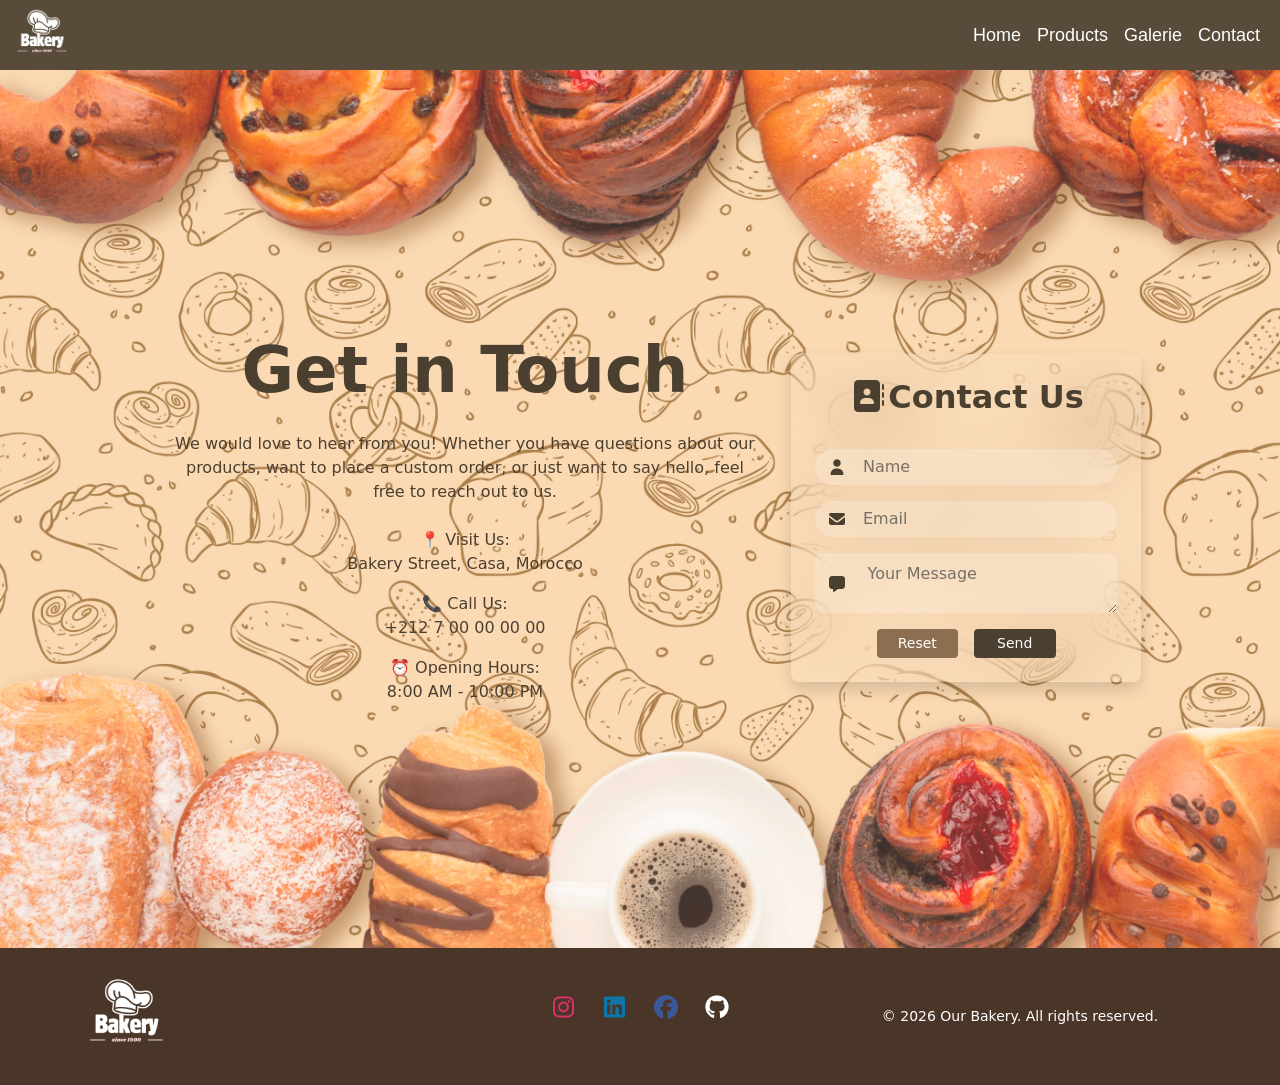
==== contact.html @ 7a87a1a1 "dsfaf" ====
<!DOCTYPE html>
<html lang="en">

<head>
    <meta charset="UTF-8">
    <meta name="viewport" content="width=device-width, initial-scale=1.0">
    <link href="css/bootstrap.min.css" rel="stylesheet">
    <link rel="stylesheet" href="css/style.css">
    <link rel="stylesheet" href="css/all.min.css">
    <title>Bakery</title>


</head>

<body class="pt-5">
    <header>
        <nav class="navbar navbar-expand-lg fixed-top navbar-dark">
            <div class="container-fluid">
                <a class="navbar-brand fw-bold text-white" href="index.html"><img class="logo-img"
                        src="images/logoo.png" alt="Bakey Logo">
                </a>

                <button class="navbar-toggler" type="button" data-bs-toggle="collapse" data-bs-target="#m">
                    <span class="navbar-toggler-icon"></span>
                </button>

                <div class="collapse navbar-collapse" id="m">
                    <ul class="navbar-nav ms-auto">
                        <li class="nav-item"><a class="nav-link" href="index.html">Home</a></li>
                        <li class="nav-item"><a class="nav-link" href="service.html">Products</a></li>
                        <li class="nav-item"><a class="nav-link" href="galerie.html">Galerie</a></li>
                        <li class="nav-item"><a class="nav-link" href="contact.html">Contact</a></li>
                    </ul>
                </div>
            </div>
        </nav>
    </header>
<main>
    <section>
        <div class="position-relative overflow-hidden  w-100">
            <img src="images/i1.jpg" class="img-fluid w-100 bgback" id="im1">
            <div class="position-absolute top-0 start-0 w-100 h-100 justify-content-center align-items-center">
                <div class="row min-vh-100 align-items-center justify-content-center text-center g-4 mt-3">
                    <div class="col-12 col-md-6 fade-up">
                        <a href="contact.html" class="gi">
                            <h1 class="text-center fw-bold mb-4 display-3 gi">Get in Touch</h1>
                        </a>
                        <div class="">
                            <p class="text-center m-4">We would love to hear from you! Whether you have questions about our products, want to place a custom order, or just want to say hello, feel free to reach out to us.</p>
                            <p>📍 Visit Us:<br> Bakery Street, Casa, Morocco</p>
                            <p>📞 Call Us:<br> +212 7 00 00 00 00</p>
                            <p>⏰ Opening Hours:<br> 8:00 AM - 10:00 PM</p>
                        </div>
                    </div>
                    <div class="form-contact p-4 rounded-3 shadow col-12 col-md-6 fade-up mb-3">
                        <form action="#" method="post">
                            <h2 class="text-center fw-bold">
                                <a href="contact.html" class="c"><i class="fa-solid fa-address-book"></i>Contact Us</a>
                            </h2><br>
                            <div>
                                <div class="input-grp">
                                    <i class="fa-solid fa-user"></i>
                                    <input type="text" class="form-control fcc mb-3 rounded-pill" placeholder="Name"
                                    required>
                                </div>
                                <div class="input-grp">
                                    
                                    <i class="fa-solid fa-envelope"></i><input type="email" class="form-control fcc mb-3 rounded-pill" placeholder="Email"
                                    required>
                                </div>
                                <div class="input-grp">
                                    <i class="fa-solid fa-message"></i>
                                    <textarea class="form-control fcc mb-3 rounded-3" rows="2" placeholder="      Your Message"
                                    required></textarea>
                                </div>
                                
                                <div class="row d-flex justify-content-center gap-3">
                                    <button type="reset"
                                        class="btn btn-secondary btn-sm w-25 col-6 col-sm-12">Reset</button>
                                    <button type="submit"
                                        class="btn btn-primary btn-sm w-25 col-6 col-sm-12">Send</button>
                                </div>
                            </div>
                        </form>
                    </div>
                </div>
            </div>

    </section>
</main>
     <footer class="text-white py-4 ftr-back" >
        <div class="container">
            <div class="row align-items-center ">
                <div class="col-md-4 col-12  justify-content-center">
                    <img src="images/logoo.png" alt="Bakery Logo" class="w-25 h-25">
                </div>
                <div class="col-md-4 text-center col-12 justify-content-center mb-3">
                    <a href="https://www.instagram.com/bakerystore2026/" class=" me-3"><i
                            class="fab fa-instagram fs-4"></i></a>
                    <a href="https://www.linkedin.com/in/soufiane-inarain?utm_source=share&utm_campaign=share_via&utm_content=profile&utm_medium=android_app"
                        class="text-white"><i class="fab fa-linkedin fs-4"></i></a>
                    <a href="https://www.facebook.com/share/1GZnmuH9AN/" class="text-white ms-3"><i
                            class="fab fa-facebook fs-4"></i></a>
                    <a href="https://github.com/SOUFIANE-X2" class="text-white ms-3"><i
                            class="fab fa-github fs-4"></i></a>
                </div>
                <div class="col-md-4 text-md-end col-sm-12 d-flex justify-content-center">
                    <small>&copy; 2026 Our Bakery. All rights reserved.</small>
                </div>
            </div>
        </div>
    </footer>
    <script src="js/bootstrap.bundle.min.js"></script>
</body>

</html>
---- css/style.css ----
html {
            scroll-behavior: smooth;
        }

        body {
            background-color: #fdf6e3;
            color: #4b3f2f;
            font: optional;
        }

        .navbar {
            background-color: #594b3a;
            height: 70px;
        }

        .nav-link {
            color: #fff !important;
            font-family: Monotype Grotesque, sans-serif;
            font-size: large;
            display: inline-block;
            transition: transform 0.3s ease;
            transform-origin: center;
            will-change: transform;
        }

        .nav-link:hover {
            text-decoration: underline;
            color: beige !important;
            opacity: 0.9;
            transform: scale(1.1);
        }

        @media (max-width: 992px) {
            .navbar-collapse {
                background-color: #594b3a;
                position: absolute;
                top: 100%;
                left: 0;
                right: 0;
                padding: 1rem 1.5rem;
                margin: 0;
                border-radius: 0;
            }
        }
        .login{
            background-color: #8B5A2B;
            border-radius: 8px;
            color: #FFF3E0;
            border: none;
            padding: 8px 18px;
            font-weight: 600;

        }
        .login:hover{
            background-color: #6F4518;
            transform: t;
        }

        .logo-img {
            height: 60px !important;
            width: auto !important;
        }

        .navbar-brand {
            transition: transform 0.3s ease;

        }

        .The {
            font-family: 'Playfair Display', serif;
        }

        .navbar-brand:hover {
            transform: scale(1.1);
        }

        #im1 {
            opacity: 0.8;
            height: 100vh !important;
            object-fit: cover !important;
        }


        .f1 {
            color: #4b3f2f;
            font-weight: 700;
        }


        #f2 {
            color: #4b3f2f;
            font-weight: 500;

        }

        .btn-primary {
            background-color: #4b3f2f;
            border: none;
            transition: background-color 0.3s ease, transform 0.3s ease;
        }

        .btn-primary:hover {
            background-color: #e98c3b;
            transform: scale(1.05);
        }

        .btn-primary:active {
            background-color: #3e3325 !important;
        }

        .cd {
            width: 18rem !important;
            height: 27rem !important;
            transition: transform 0.3s ease;
        }

        .cd:hover {
            transform: scale(1.05);
        }

        .card-statistique {
            background: #fff5e6;
            border-radius: 15px;
            box-shadow: 0 0px 10px #e98c3b;
            text-align: center;
            height: 300px !important;
        }

        .card-statistique:hover {
            transform: scale(1.05);
            box-shadow: 0 10px 30px #3e3325;
            transition: all 0.5s;


        }

        .t1 {
            color: #3e3325;
        }

        .accordion-button,
        .accordion-body {
            background-color: #fdf6e3;
            color: #4b3f2f;
            transition: background-color 0.3s ease, transform 0.3s ease;
        }

        .accordion-button:hover {
            background-color: #8c6e50;
            color: #fff;
            transform: scale(1.02);
        }

        .accordion-button:focus {
            box-shadow: 0 0 0 0.25rem rgba(140, 110, 80, 0.5);
        }

        .accordion-button:not(.collapsed) {
            background-color: #8c6e50;
            color: #fff;
            border: #3e3325;
        }

        .fa-instagram {
            color: #e1306c;
        }

        .fa-linkedin {
            color: #0e76a8;
        }

        .fa-facebook {
            color: #3b5998;
        }

        .fab:hover {
            transform: scale(1.2);
            transition: all 0.5s;
        }

        footer {
            background-color: #452203;
            color: #fff;
        }

        /*service syle*/
        .serv {
            background-image: url(../images/i1.jpg);
            background-position: center;
            background-size: cover;
            background-attachment: fixed;
            background-repeat: no-repeat;
            color: #4b3f2f;
            color: #4b3f2f;
            font: optional;
        }


        .logo-img {
            height: 60px !important;
            width: auto !important;
        }

        .title-products {
            margin-top: 90px;
            text-align: center;
            font-weight: 700;
            
            color: #534014;
            margin-bottom: 30px;

        }

        .Categories {
            text-align: center;
            color: #642c12;
            font-weight: 600;

        }

        .containerservce {
            background-color: rgba(255, 255, 255, 0.1);
            backdrop-filter: blur(30px);
            box-shadow: 0px 0px 20px rgb(92, 91, 87);
            border-radius: 10px;
            margin-top: 10px;
            margin-left: 50px;
            margin-right: 50px;
            height: auto;
            width: auto;
            padding: 30px 40px 0px;
            backdrop-filter: blur(30px);


        }

        .card {
            box-shadow: 0px 0px 10px #642c12;
            padding-bottom: 10px;
            background: #dfe8c8;

        }

        .card:hover {
            transform: scale(1.03);
            transition: all 0.5s ease;
            ;
        }


        .card img {
            height: 240px !important;
            width: auto;

        }

        .ct {
            font-family: sans-serif;
            font-size: 2rem;
            color: #594b3a;
            font-weight: 600;


        }

        .ct:hover {
            color: rgb(171, 79, 42);
            transition: all 0.6s ease;
            transform: scale(0.95);
        }

        .ctx {
            font-family: 'sans-serif';
            font-size: 1.1rem;
            color: #4b3f2f;
        }

        .fc {
            background: rgba(255, 255, 255, 0.1);
            backdrop-filter: blur(30px);
            border: solid 1px rgb(171, 79, 42);
        }

        .fc:focus {
            background: #fff;
            box-shadow: none;
            border: #594b3a;
        }

        .btp {
            background-color: rgb(171, 79, 42);
            border: none;
            margin-top: auto;
            width: 215px !important;
        }

        .btp:hover {
            background-color: rgb(215, 104, 60);
            transform: scale(1.1);
            transition: all 0.3s ease;
        }

        @media (max-width: 991.98px) and (min-width: 768px) {
            .btp {
                background-color: rgb(171, 79, 42);
                border: none;
                margin-top: auto;
                width: 190px !important;
            }

            .btp:hover {
                background-color: rgb(215, 104, 60);
                transform: scale(1.1);
                transition: all 0.3s ease;
            }
        }


        @media (max-width: 992px) {
            .containerservce {
                margin-left: 20px;
                margin-right: 20px;
                padding: 20px;
            }

            .col-md-3 {
                flex: 0 0 50%;
                max-width: 50%;
            }
        }

        @media (max-width: 768px) {
            .containerservce {
                margin-left: 15px;
                margin-right: 15px;
                padding: 15px;
            }

            .col-md-3 {
                flex: 0 0 100%;
                max-width: 100%;
            }


        }

        .imagebread {
            height: 340px !important;
            width: 100% !important;

        }

        .range {
            font-size: 1.2rem;
            font-family: sans-serif;
            font-weight: 500;
            margin-right: 20px;
        }

        .btw {
            background-color: #8c6e50;
            border: solid 1px #7e6f5a;
            color: #fff;
        }

        .btw:hover {
            background-color: #4b3f2f;
            border: solid 1px #7e6f5a;
            color: #fff;
        }

        .btw:active {
            background-color: #baa488 !important;
            border: none !important;
            color: #fff !important;
        }

        .confirm {
            padding-top: 25px;
            padding-left: 15px;
            margin-left: 40px;
            width: 490px;
        }

        @media (max-width: 576px) {
            .confirm {
                margin-left: 35px;
                width: 250px;
            }
        }

        @media (max-width: 991.98px) and (min-width: 768px) {
            .confirm {
                margin-left: 10px;
                width: 480px;
            }
        }

        .containerservce {
            backdrop-filter: blur(30px);
        }

        /* gallery */
        .fa-images {
            color: #762f22;
        }

        .title-products {
            margin-top: 90px;
            text-align: center;
            font-weight: 500;
            color: #5b3a10;
            margin-bottom: 30px;
            font: optional;
        }

        .gallery {
            background-color: rgba(255, 255, 255, 0.1);
            backdrop-filter: blur(30px);
            padding: 3rem;
            border-radius: 10px;
            box-shadow: 0 0px 20px rgb(126, 82, 19);
        }

        .img-bakery {
            width: 100%;
            height: 400px;
            border-radius: 15px;

        }

        .img-bakery:hover {
            transform: scale(1.05);
            box-shadow: 0 8px 16px rgba(126, 82, 19, 0.3);
            transition: box-shadow 0.5s ease;
            transition: 0.5s all;
        }

        /*contact style*/
        .form-contact {
            background: rgba(255, 255, 255, 0.1);
            backdrop-filter: blur(30px);
            width: 350px;
            height: auto;
            transition: transform 0.3s ease;
        }

        .form-contact:hover {
            transform: scale(1.02);
        }


        .fcc {
            background: rgba(255, 255, 255, 0.2);
            border: none;
            transition: transform 0.3s ease;
        }

        .fcc:focus {
            background: #8c6e50;
            box-shadow: none;
        }

        .fcc::placeholder {
            padding: 3px 10px;
            opacity: 0.8;
        }

        .fcc:focus::placeholder {
            opacity: 1;
            font-weight: 500;
        }

        .fcc:hover {
            transform: scale(1.02);
        }

        .btn-secondary {
            background-color: #8c6e50;
            border: none;
            transition: background-color 0.3s ease, transform 0.3s ease;
        }

        .btn-secondary:hover {
            background-color: #4b3f2f;
            transform: scale(1.05);
        }

        .btn-secondary:active {
            background-color: #877560 !important;
        }

        .btn-secondary {
            background-color: #8c6e50;
            border: none;
            transition: background-color 0.3s ease, transform 0.3s ease;
        }

        .btn-primary:hover {
            background-color: #8c6e50;
            transform: scale(1.05);
        }

        .btn-primary:active {
            background-color: #bc9768 !important;
        }

        .c {
            text-decoration: none;
            color: inherit;
        }

        .c:hover {
            text-decoration: underline;
        }

        @keyframes fade-up {
            from {
                transform: translateY(50px);
                opacity: 0;
            }

            to {
                transform: translateY(0);
                opacity: 1;
            }
        }

        .fade-up {
            animation: fade-up 1s ease-in;
        }

        .gi {
            text-decoration: none;
            color: #4b3f2f;
            transition: transform 0.3s ease;
        }

        .gi:hover {
            transform: scale(1.02);
        }
        .input-grp{
            position: relative;
            width:100%;
        }
        .input-grp i{
            position: absolute;
            left: 12px;
            top: 50%;
            transform: translateY(-50%);

        }
        .input-grp input {
            padding-left: 38px;
        }
        .btn-success{
            background-color: rgb(186, 107, 50);
            border: none;
        }

        /* gallery */
        .fa-images{
            color: #762f22;
        }
        .title-products {
            margin-top: 90px;
            text-align: center;
            font-weight: 500;
            color: #5b3a10;
            margin-bottom: 30px;
            font: optional;
        }

        .gallery {
            background-color: rgba(255, 255, 255, 0.1);
            backdrop-filter: blur(30px);
            padding: 3rem;
            border-radius: 10px;
            box-shadow: 0 0px 20px rgb(126, 82, 19);
        }
  
        .img-bakery {
            width: 100%;
            height: 400px;
            border-radius: 15px; 
            
        }

        .img-bakery:hover {
            transform: scale(1.05);
            box-shadow: 0 8px 16px rgba(126, 82, 19, 0.3);
            transition: box-shadow 0.5s ease;
            transition: 0.5s all;
        }
        .ftr-back{
            background-color: #4A3628;
        }
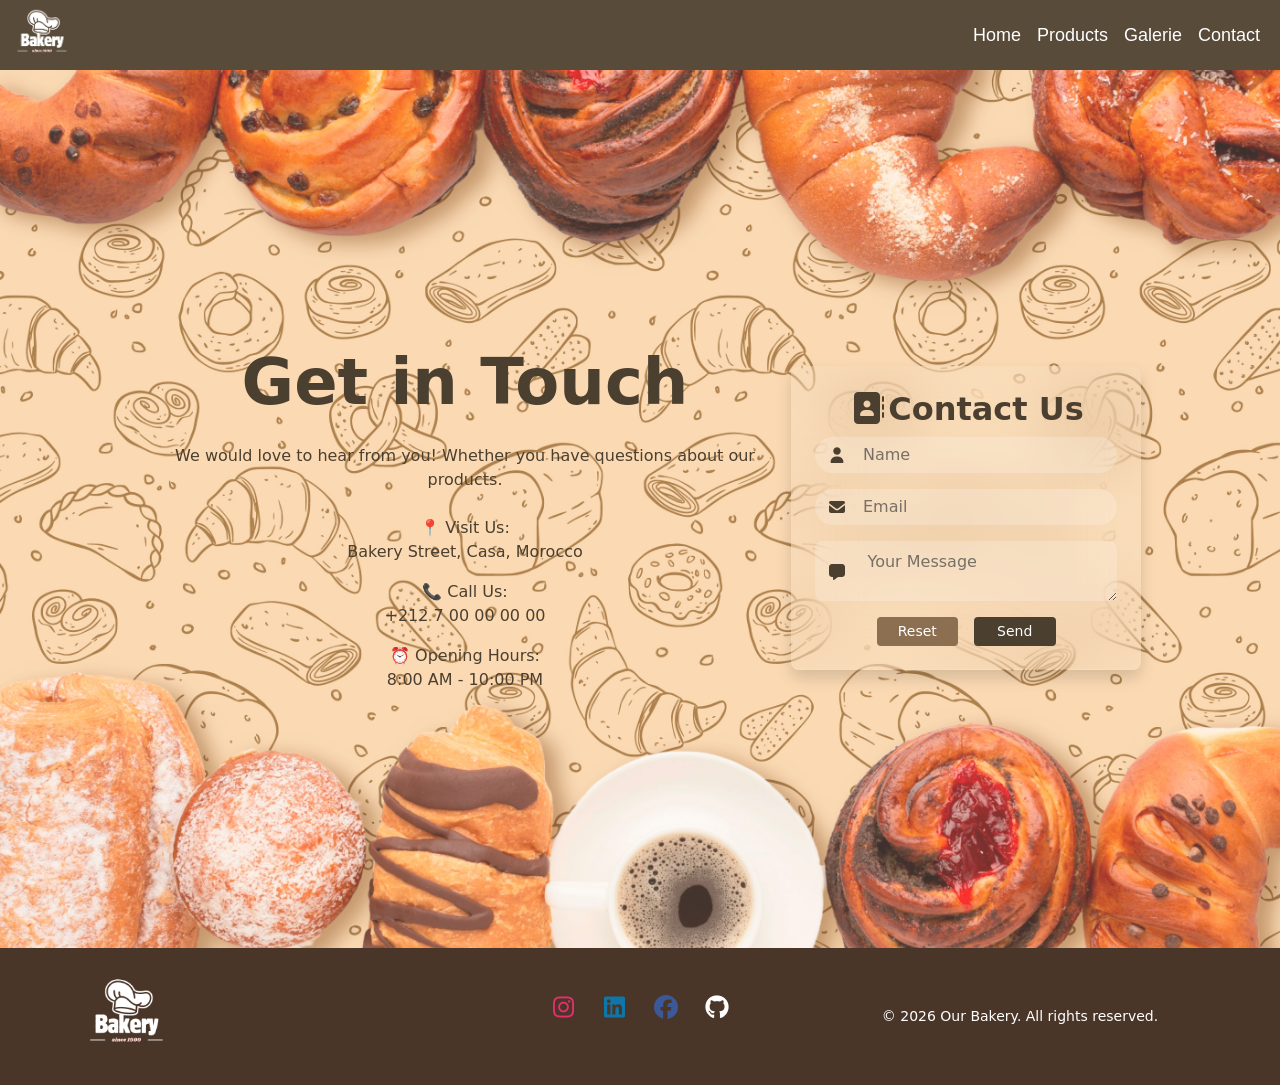
==== commit d321df93: "final changes" ====
--- a/contact.html
+++ b/contact.html
@@ -45,9 +45,9 @@
                         <a href="contact.html" class="gi">
                             <h1 class="text-center fw-bold mb-4 display-3 gi">Get in Touch</h1>
                         </a>
-                        <div class="">
-                            <p class="text-center m-4">We would love to hear from you! Whether you have questions about our products, want to place a custom order, or just want to say hello, feel free to reach out to us.</p>
-                            <p>📍 Visit Us:<br> Bakery Street, Casa, Morocco</p>
+                        <div >
+                            <p class="text-center m-4">We would love to hear from you! Whether you have questions about our products.</p>
+                            <p class="text">📍 Visit Us:<br> Bakery Street, Casa, Morocco</p>
                             <p>📞 Call Us:<br> +212 7 00 00 00 00</p>
                             <p>⏰ Opening Hours:<br> 8:00 AM - 10:00 PM</p>
                         </div>
@@ -56,7 +56,7 @@
                         <form action="#" method="post">
                             <h2 class="text-center fw-bold">
                                 <a href="contact.html" class="c"><i class="fa-solid fa-address-book"></i>Contact Us</a>
-                            </h2><br>
+                            </h2>
                             <div>
                                 <div class="input-grp">
                                     <i class="fa-solid fa-user"></i>
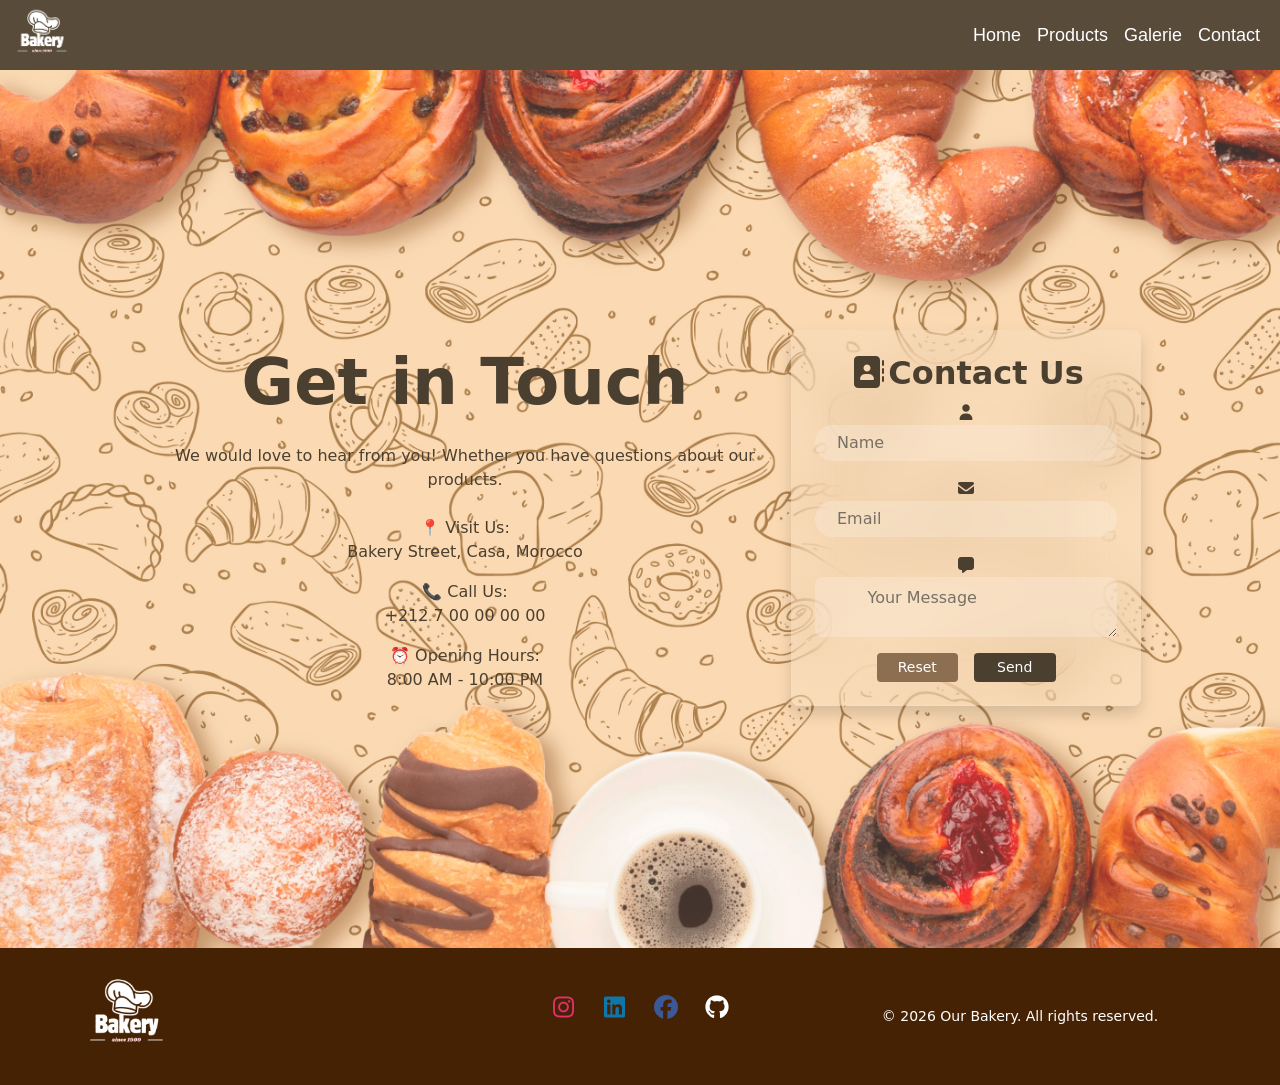
==== commit 5b5d8aff: "Merge branch 'main' of https://github.com/SOUFIANE-X2/project-bakery" ====
--- a/css/style.css
+++ b/css/style.css
@@ -204,8 +204,8 @@
         .title-products {
             margin-top: 90px;
             text-align: center;
-            font-weight: 700;
-            
+            font-weight: 600;
+            font-family: 'Playfair Display', serif;
             color: #534014;
             margin-bottom: 30px;
 
@@ -539,61 +539,3 @@
         .gi:hover {
             transform: scale(1.02);
         }
-        .input-grp{
-            position: relative;
-            width:100%;
-        }
-        .input-grp i{
-            position: absolute;
-            left: 12px;
-            top: 50%;
-            transform: translateY(-50%);
-
-        }
-        .input-grp input {
-            padding-left: 38px;
-        }
-        .btn-success{
-            background-color: rgb(186, 107, 50);
-            border: none;
-        }
-
-        /* gallery */
-        .fa-images{
-            color: #762f22;
-        }
-        .title-products {
-            margin-top: 90px;
-            text-align: center;
-            font-weight: 500;
-            color: #5b3a10;
-            margin-bottom: 30px;
-            font: optional;
-        }
-
-        .gallery {
-            background-color: rgba(255, 255, 255, 0.1);
-            backdrop-filter: blur(30px);
-            padding: 3rem;
-            border-radius: 10px;
-            box-shadow: 0 0px 20px rgb(126, 82, 19);
-        }
-  
-        .img-bakery {
-            width: 100%;
-            height: 400px;
-            border-radius: 15px; 
-            
-        }
-
-        .img-bakery:hover {
-            transform: scale(1.05);
-            box-shadow: 0 8px 16px rgba(126, 82, 19, 0.3);
-            transition: box-shadow 0.5s ease;
-            transition: 0.5s all;
-        }
-        .ftr-back{
-            background-color: #4A3628;
-        }
-
-        
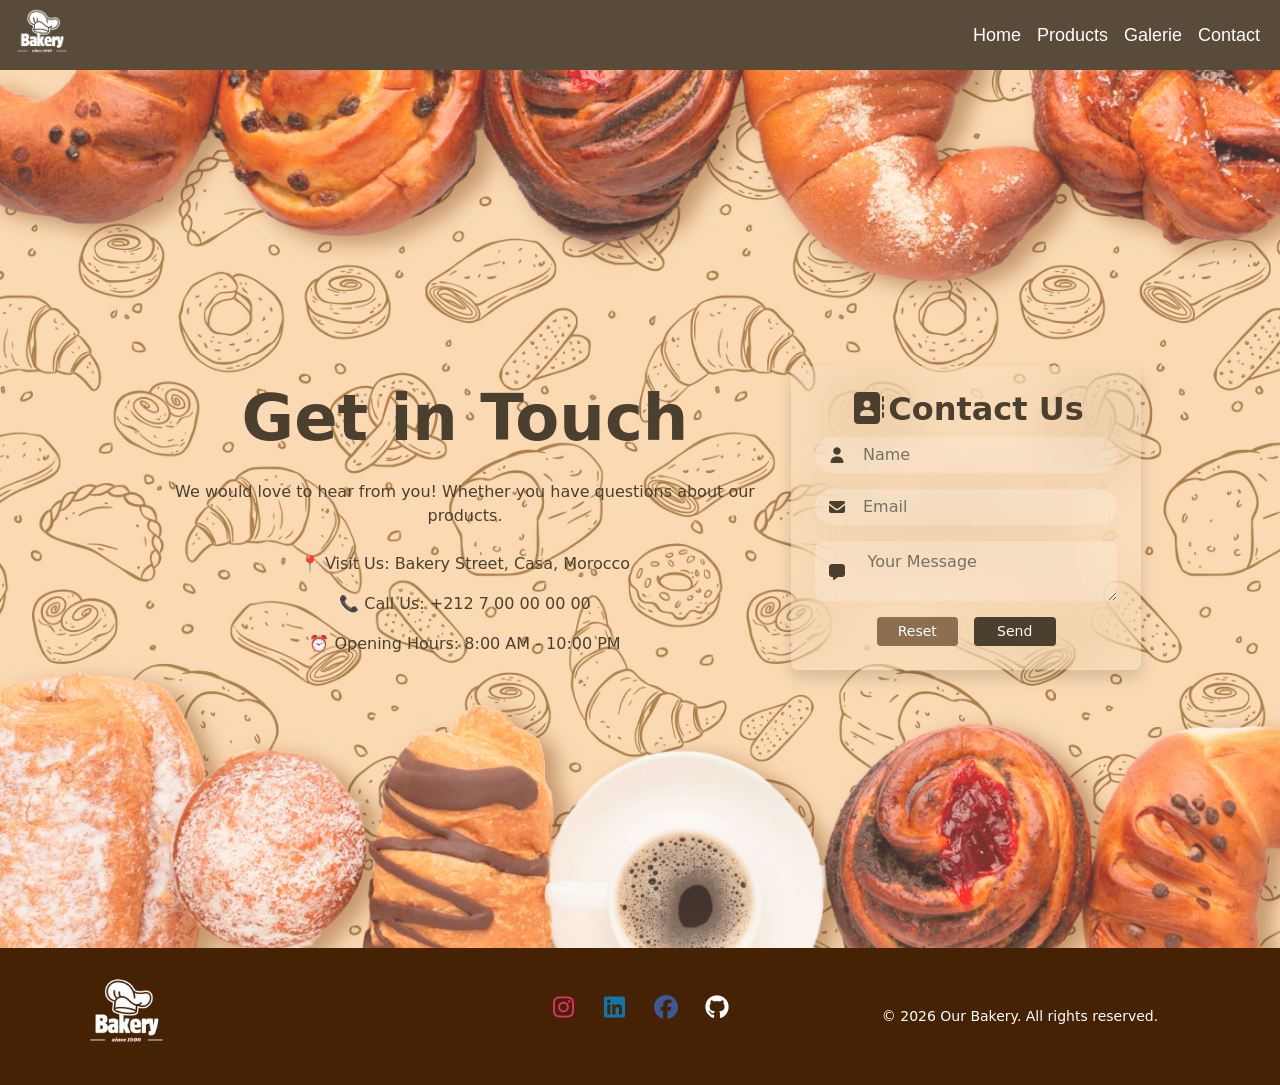
==== commit 3803a786: "gjfkh" ====
--- a/contact.html
+++ b/contact.html
@@ -38,7 +38,7 @@
 <main>
     <section>
         <div class="position-relative overflow-hidden  w-100">
-            <img src="images/i1.jpg" class="img-fluid w-100 bgback" id="im1">
+            <img src="images/i1.jpg" class="img-fluid w-100 " id="im1">
             <div class="position-absolute top-0 start-0 w-100 h-100 justify-content-center align-items-center">
                 <div class="row min-vh-100 align-items-center justify-content-center text-center g-4 mt-3">
                     <div class="col-12 col-md-6 fade-up">
@@ -47,9 +47,9 @@
                         </a>
                         <div >
                             <p class="text-center m-4">We would love to hear from you! Whether you have questions about our products.</p>
-                            <p class="text">📍 Visit Us:<br> Bakery Street, Casa, Morocco</p>
-                            <p>📞 Call Us:<br> +212 7 00 00 00 00</p>
-                            <p>⏰ Opening Hours:<br> 8:00 AM - 10:00 PM</p>
+                            <p >📍 Visit Us: Bakery Street, Casa, Morocco</p>
+                            <p>📞 Call Us: +212 7 00 00 00 00</p>
+                            <p>⏰ Opening Hours: 8:00 AM - 10:00 PM</p>
                         </div>
                     </div>
                     <div class="form-contact p-4 rounded-3 shadow col-12 col-md-6 fade-up mb-3">
--- a/css/style.css
+++ b/css/style.css
@@ -5,7 +5,6 @@
         body {
             background-color: #fdf6e3;
             color: #4b3f2f;
-            font: optional;
         }
 
         .navbar {
@@ -42,24 +41,8 @@
                 border-radius: 0;
             }
         }
-        .login{
-            background-color: #8B5A2B;
-            border-radius: 8px;
-            color: #FFF3E0;
-            border: none;
-            padding: 8px 18px;
-            font-weight: 600;
-
-        }
-        .login:hover{
-            background-color: #6F4518;
-            transform: t;
-        }
-
-        .logo-img {
-            height: 60px !important;
-            width: auto !important;
-        }
+      
+        
 
         .navbar-brand {
             transition: transform 0.3s ease;
@@ -191,8 +174,7 @@
             background-attachment: fixed;
             background-repeat: no-repeat;
             color: #4b3f2f;
-            color: #4b3f2f;
-            font: optional;
+            
         }
 
 
@@ -229,7 +211,7 @@
             height: auto;
             width: auto;
             padding: 30px 40px 0px;
-            backdrop-filter: blur(30px);
+            
 
 
         }
@@ -405,14 +387,7 @@
             color: #762f22;
         }
 
-        .title-products {
-            margin-top: 90px;
-            text-align: center;
-            font-weight: 500;
-            color: #5b3a10;
-            margin-bottom: 30px;
-            font: optional;
-        }
+        
 
         .gallery {
             background-color: rgba(255, 255, 255, 0.1);
@@ -437,6 +412,20 @@
         }
 
         /*contact style*/
+        .input-grp{
+            position: relative;
+            width:100%;
+        }
+        .input-grp i{
+            position: absolute;
+            left: 12px;
+            top: 50%;
+            transform: translateY(-50%);
+
+        }
+        .input-grp input {
+            padding-left: 38px;
+        }
         .form-contact {
             background: rgba(255, 255, 255, 0.1);
             backdrop-filter: blur(30px);
@@ -490,20 +479,11 @@
             background-color: #877560 !important;
         }
 
-        .btn-secondary {
-            background-color: #8c6e50;
-            border: none;
-            transition: background-color 0.3s ease, transform 0.3s ease;
-        }
-
-        .btn-primary:hover {
-            background-color: #8c6e50;
-            transform: scale(1.05);
-        }
-
-        .btn-primary:active {
-            background-color: #bc9768 !important;
-        }
+        
+
+        
+
+    
 
         .c {
             text-decoration: none;
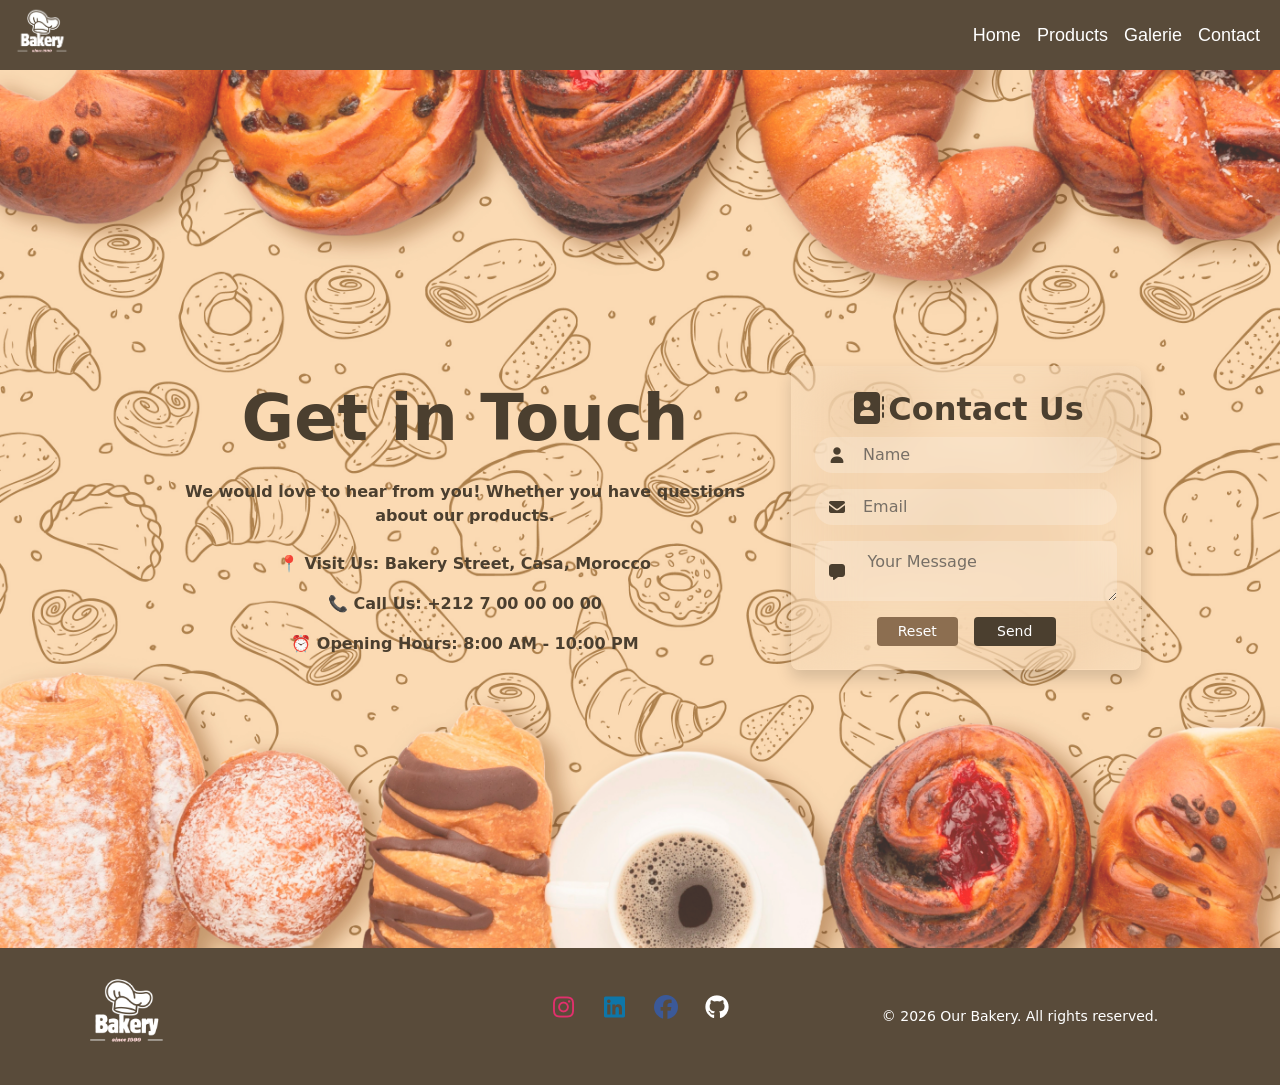
==== commit 20e3cef6: "maaa 3raaftx" ====
--- a/contact.html
+++ b/contact.html
@@ -39,13 +39,13 @@
     <section>
         <div class="position-relative overflow-hidden  w-100">
             <img src="images/i1.jpg" class="img-fluid w-100 " id="im1">
-            <div class="position-absolute top-0 start-0 w-100 h-100 justify-content-center align-items-center">
+            <div class="position-absolute top-0 start-0 w-100 h-100">
                 <div class="row min-vh-100 align-items-center justify-content-center text-center g-4 mt-3">
                     <div class="col-12 col-md-6 fade-up">
                         <a href="contact.html" class="gi">
                             <h1 class="text-center fw-bold mb-4 display-3 gi">Get in Touch</h1>
                         </a>
-                        <div >
+                        <div class="fw-semibold">
                             <p class="text-center m-4">We would love to hear from you! Whether you have questions about our products.</p>
                             <p >📍 Visit Us: Bakery Street, Casa, Morocco</p>
                             <p>📞 Call Us: +212 7 00 00 00 00</p>
--- a/css/style.css
+++ b/css/style.css
@@ -18,8 +18,6 @@
             font-size: large;
             display: inline-block;
             transition: transform 0.3s ease;
-            transform-origin: center;
-            will-change: transform;
         }
 
         .nav-link:hover {
@@ -41,8 +39,8 @@
                 border-radius: 0;
             }
         }
-      
-        
+
+
 
         .navbar-brand {
             transition: transform 0.3s ease;
@@ -91,27 +89,18 @@
             background-color: #3e3325 !important;
         }
 
-        .cd {
+        .card-statistique {
+            background: #fff5e6 !important;
+            border-radius: 15px;
+            box-shadow: 0 0px 8px #3f2210 !important;
+            text-align: center;
             width: 18rem !important;
-            height: 27rem !important;
-            transition: transform 0.3s ease;
-        }
-
-        .cd:hover {
-            transform: scale(1.05);
-        }
-
-        .card-statistique {
-            background: #fff5e6;
-            border-radius: 15px;
-            box-shadow: 0 0px 10px #e98c3b;
-            text-align: center;
             height: 300px !important;
         }
 
         .card-statistique:hover {
             transform: scale(1.05);
-            box-shadow: 0 10px 30px #3e3325;
+            box-shadow: 0px 0px 10px #000000 !important;
             transition: all 0.5s;
 
 
@@ -159,11 +148,6 @@
         .fab:hover {
             transform: scale(1.2);
             transition: all 0.5s;
-        }
-
-        footer {
-            background-color: #452203;
-            color: #fff;
         }
 
         /*service syle*/
@@ -174,7 +158,7 @@
             background-attachment: fixed;
             background-repeat: no-repeat;
             color: #4b3f2f;
-            
+
         }
 
 
@@ -211,7 +195,7 @@
             height: auto;
             width: auto;
             padding: 30px 40px 0px;
-            
+
 
 
         }
@@ -387,7 +371,7 @@
             color: #762f22;
         }
 
-        
+
 
         .gallery {
             background-color: rgba(255, 255, 255, 0.1);
@@ -412,20 +396,23 @@
         }
 
         /*contact style*/
-        .input-grp{
+        .input-grp {
             position: relative;
-            width:100%;
-        }
-        .input-grp i{
+            width: 100%;
+        }
+
+        .input-grp i {
             position: absolute;
             left: 12px;
             top: 50%;
             transform: translateY(-50%);
 
         }
+
         .input-grp input {
             padding-left: 38px;
         }
+
         .form-contact {
             background: rgba(255, 255, 255, 0.1);
             backdrop-filter: blur(30px);
@@ -456,7 +443,6 @@
         }
 
         .fcc:focus::placeholder {
-            opacity: 1;
             font-weight: 500;
         }
 
@@ -479,11 +465,11 @@
             background-color: #877560 !important;
         }
 
-        
-
-        
-
-    
+
+
+
+
+
 
         .c {
             text-decoration: none;
@@ -519,3 +505,8 @@
         .gi:hover {
             transform: scale(1.02);
         }
+
+        footer {
+            background-color: #594b3a;
+            color: #fff;
+        }
